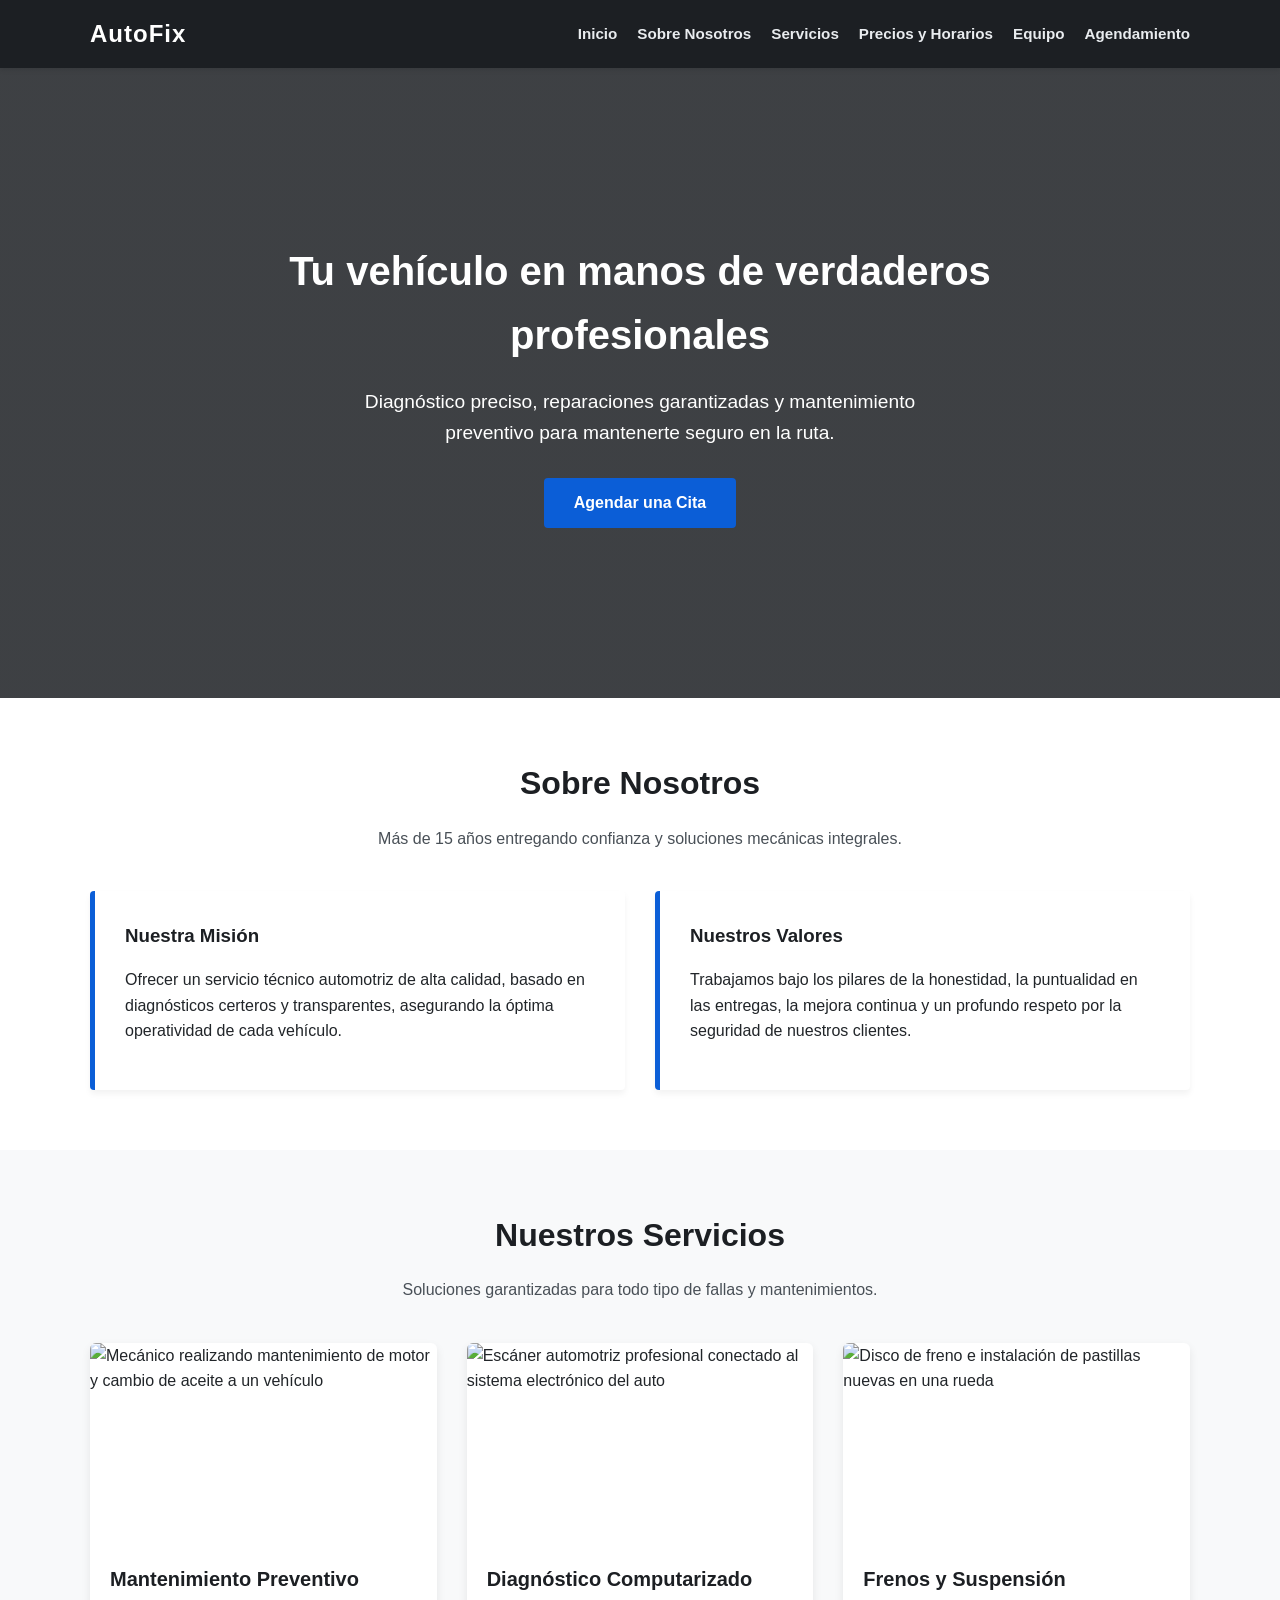
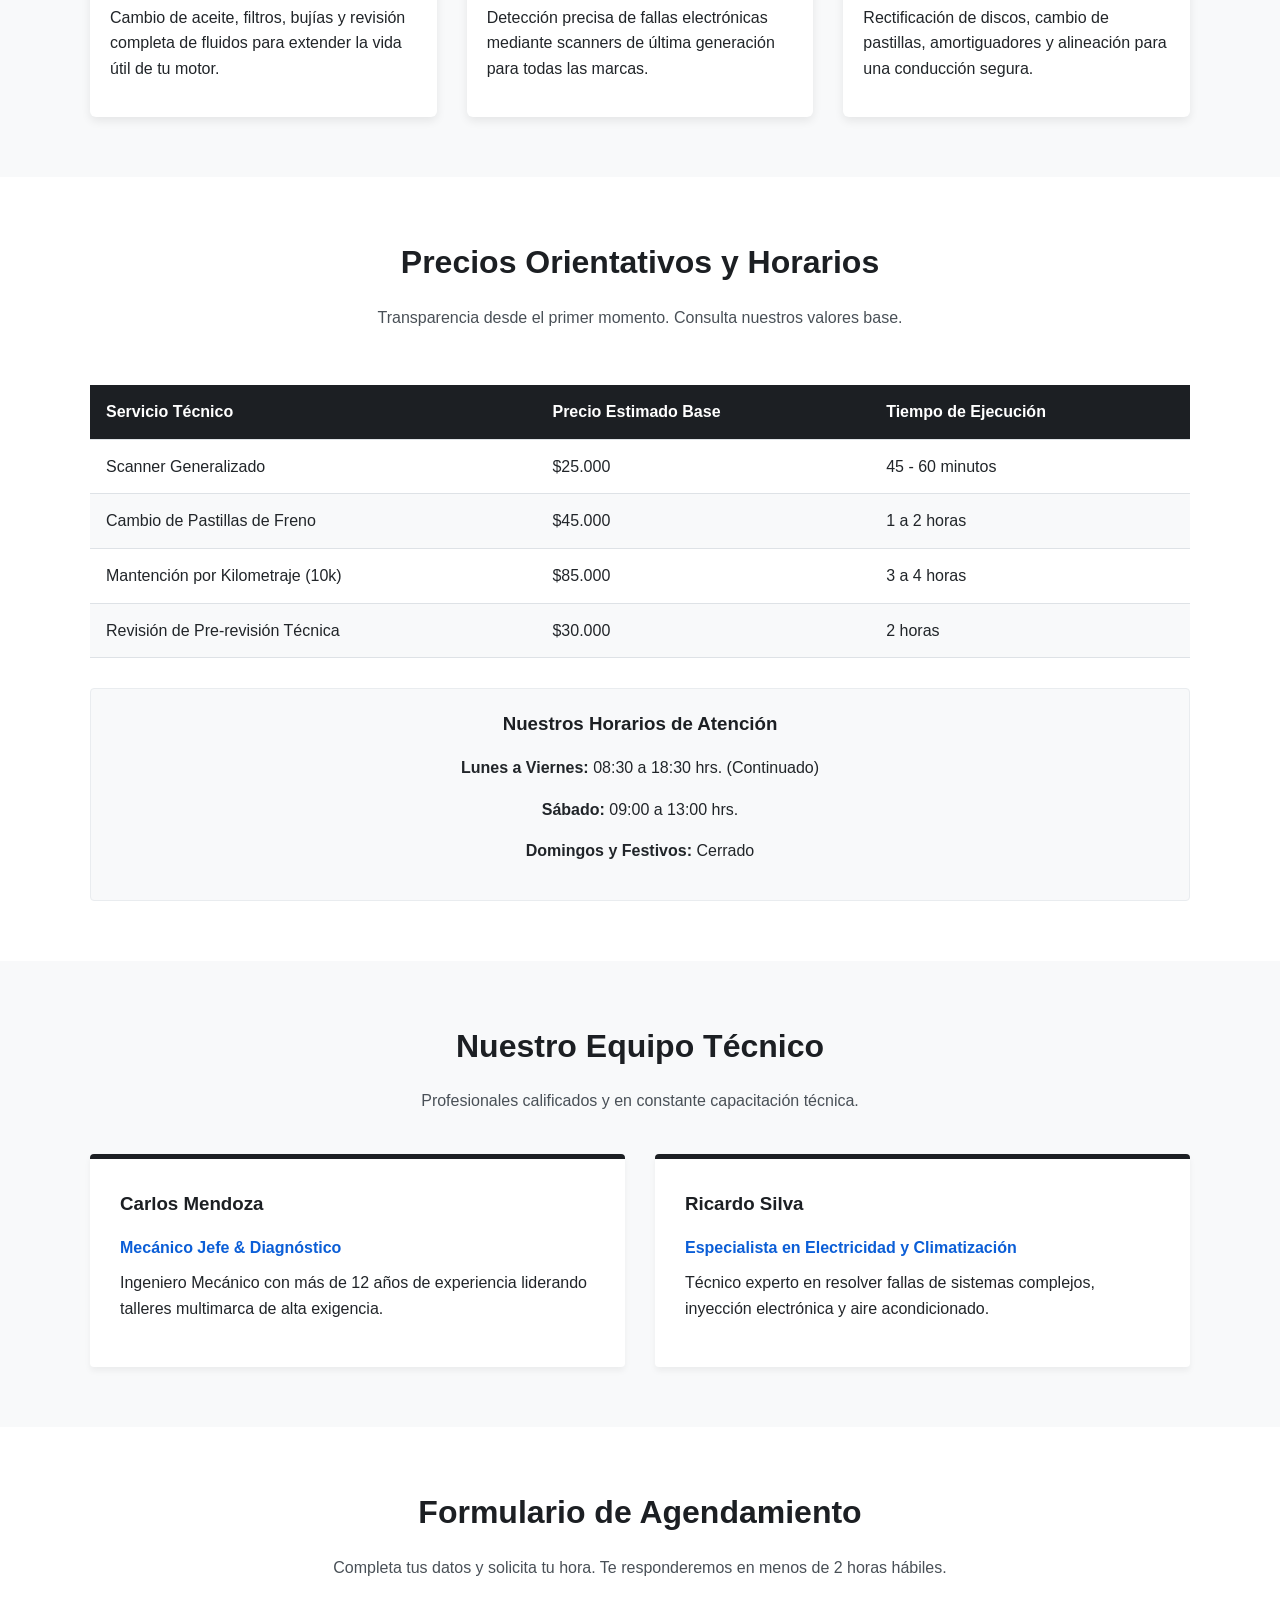
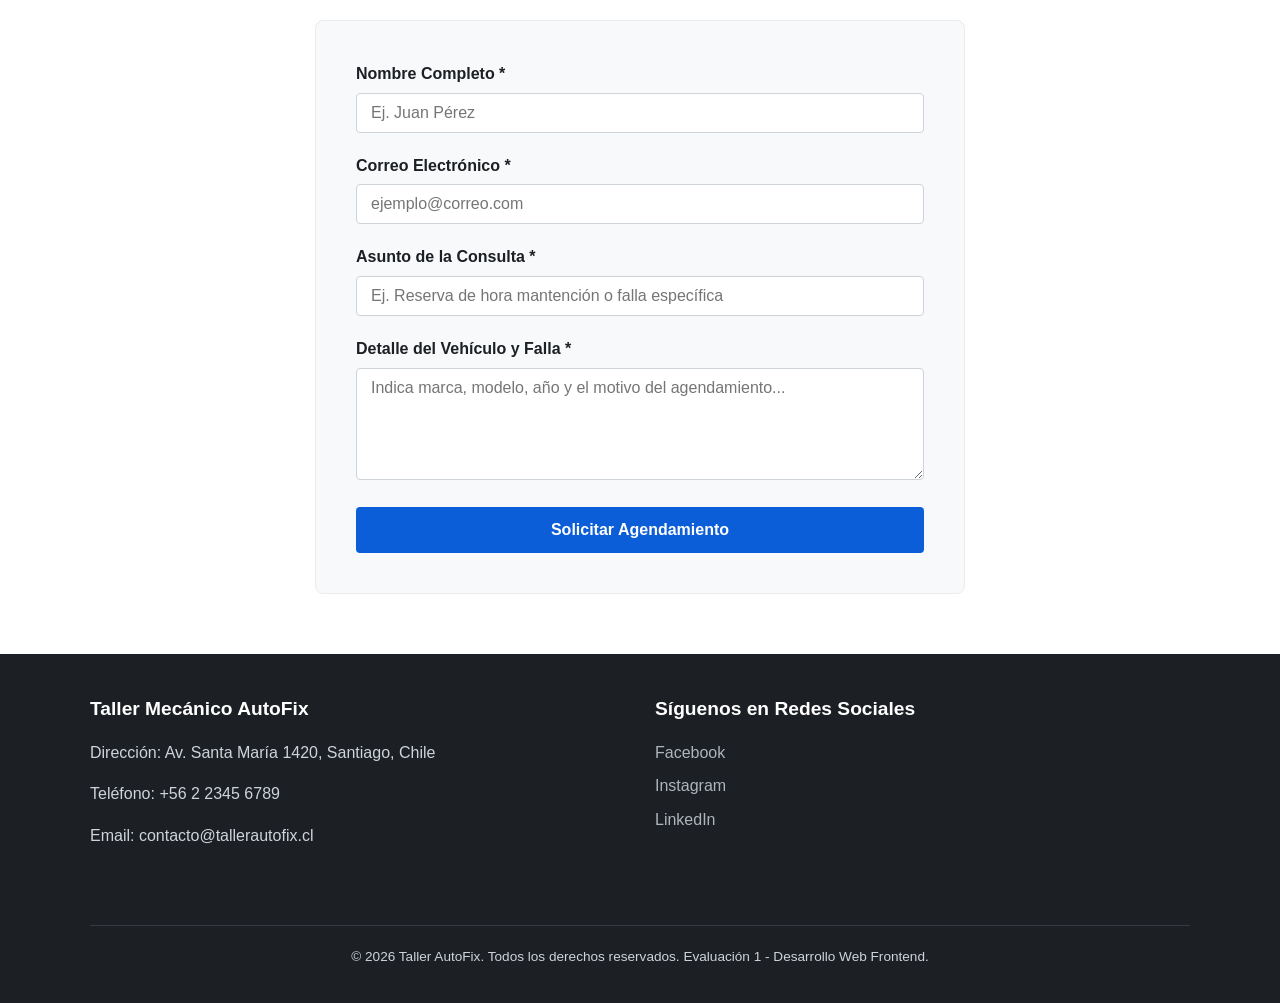
==== index.html @ 68d531ae "modificacion de la estructura" ====
<!DOCTYPE html>
<html lang="es">
<head>
    <meta charset="UTF-8">
    <meta name="viewport" content="width=device-width, initial-scale=1.0">
    <title>Taller Mecánico AutoFix | Calidad y Confianza Automotriz</title>
    
    <link rel="icon" href="src/assets/favicon-32x32.svg" type="image/svg+xml">
    <link rel="stylesheet" href="src/css/global.css">
    <link rel="stylesheet" href="src/css/home.css">
    <link rel="stylesheet" href="src/css/horarios.css">
    <link rel="stylesheet" href="src/css/menu.css">
    <link rel="stylesheet" href="src/css/contacto.css">
</head>
<body>

    <header>
        <div class="header-container">
            <div class="logo">
                <strong>AutoFix</strong>
            </div>
            <nav>
                <ul>
                    <li><a href="#hero">Inicio</a></li>
                    <li><a href="#sobre-nosotros">Sobre Nosotros</a></li>
                    <li><a href="#servicios">Servicios</a></li>
                    <li><a href="#precios-horarios">Precios y Horarios</a></li>
                    <li><a href="#equipo">Equipo</a></li>
                    <li><a href="#contacto">Agendamiento</a></li>
                </ul>
            </nav>
        </div>
    </header>

    <main>
        <section id="hero" class="hero-section">
            <div class="hero-content">
                <h1>Tu vehículo en manos de verdaderos profesionales</h1>
                <p>Diagnóstico preciso, reparaciones garantizadas y mantenimiento preventivo para mantenerte seguro en la ruta.</p>
                <a href="#contacto" class="btn-cta">Agendar una Cita</a>
            </div>
        </section>

        <section id="sobre-nosotros" class="section-padding">
            <div class="container">
                <h2>Sobre Nosotros</h2>
                <p class="section-subtitle">Más de 15 años entregando confianza y soluciones mecánicas integrales.</p>
                <div class="about-grid">
                    <article class="about-card">
                        <h3>Nuestra Misión</h3>
                        <p>Ofrecer un servicio técnico automotriz de alta calidad, basado en diagnósticos certeros y transparentes, asegurando la óptima operatividad de cada vehículo.</p>
                    </article>
                    <article class="about-card">
                        <h3>Nuestros Valores</h3>
                        <p>Trabajamos bajo los pilares de la honestidad, la puntualidad en las entregas, la mejora continua y un profundo respeto por la seguridad de nuestros clientes.</p>
                    </article>
                </div>
            </div>
        </section>

        <section id="servicios" class="section-padding bg-light">
            <div class="container">
                <h2>Nuestros Servicios</h2>
                <p class="section-subtitle">Soluciones garantizadas para todo tipo de fallas y mantenimientos.</p>
                <div class="services-grid">
                    
                    <article class="service-item">
                        <img src="https://images.unsplash.com/photo-1486006920555-c77dce18193b?q=80&w=600" alt="Mecánico realizando mantenimiento de motor y cambio de aceite a un vehículo">
                        <div class="service-content">
                            <h3>Mantenimiento Preventivo</h3>
                            <p>Cambio de aceite, filtros, bujías y revisión completa de fluidos para extender la vida útil de tu motor.</p>
                        </div>
                    </article>

                    <article class="service-item">
                        <img src="https://images.unsplash.com/photo-1507136566006-cfc505b114fc?q=80&w=600" alt="Escáner automotriz profesional conectado al sistema electrónico del auto">
                        <div class="service-content">
                            <h3>Diagnóstico Computarizado</h3>
                            <p>Detección precisa de fallas electrónicas mediante scanners de última generación para todas las marcas.</p>
                        </div>
                    </article>

                    <article class="service-item">
                        <img src="https://images.unsplash.com/photo-1492144534655-ae79c964c9d7?q=80&w=600" alt="Disco de freno e instalación de pastillas nuevas en una rueda">
                        <div class="service-content">
                            <h3>Frenos y Suspensión</h3>
                            <p>Rectificación de discos, cambio de pastillas, amortiguadores y alineación para una conducción segura.</p>
                        </div>
                    </article>

                </div>
            </div>
        </section>

        <section id="precios-horarios" class="section-padding">
            <div class="container">
                <h2>Precios Orientativos y Horarios</h2>
                <p class="section-subtitle">Transparencia desde el primer momento. Consulta nuestros valores base.</p>
                
                <div class="table-responsive">
                    <table>
                        <thead>
                            <tr>
                                <th>Servicio Técnico</th>
                                <th>Precio Estimado Base</th>
                                <th>Tiempo de Ejecución</th>
                            </tr>
                        </thead>
                        <tbody>
                            <tr>
                                <td>Scanner Generalizado</td>
                                <td>$25.000</td>
                                <td>45 - 60 minutos</td>
                            </tr>
                            <tr>
                                <td>Cambio de Pastillas de Freno</td>
                                <td>$45.000</td>
                                <td>1 a 2 horas</td>
                            </tr>
                            <tr>
                                <td>Mantención por Kilometraje (10k)</td>
                                <td>$85.000</td>
                                <td>3 a 4 horas</td>
                            </tr>
                            <tr>
                                <td>Revisión de Pre-revisión Técnica</td>
                                <td>$30.000</td>
                                <td>2 horas</td>
                            </tr>
                        </tbody>
                    </table>
                </div>

                <div class="schedule-info">
                    <h3>Nuestros Horarios de Atención</h3>
                    <p><strong>Lunes a Viernes:</strong> 08:30 a 18:30 hrs. (Continuado)</p>
                    <p><strong>Sábado:</strong> 09:00 a 13:00 hrs.</p>
                    <p><strong>Domingos y Festivos:</strong> Cerrado</p>
                </div>
            </div>
        </section>

        <section id="equipo" class="section-padding bg-light">
            <div class="container">
                <h2>Nuestro Equipo Técnico</h2>
                <p class="section-subtitle">Profesionales calificados y en constante capacitación técnica.</p>
                <div class="team-grid">
                    <article class="team-member">
                        <div class="member-info">
                            <h3>Carlos Mendoza</h3>
                            <p class="role">Mecánico Jefe & Diagnóstico</p>
                            <p>Ingeniero Mecánico con más de 12 años de experiencia liderando talleres multimarca de alta exigencia.</p>
                        </div>
                    </article>
                    <article class="team-member">
                        <div class="member-info">
                            <h3>Ricardo Silva</h3>
                            <p class="role">Especialista en Electricidad y Climatización</p>
                            <p>Técnico experto en resolver fallas de sistemas complejos, inyección electrónica y aire acondicionado.</p>
                        </div>
                    </article>
                </div>
            </div>
        </section>

        <section id="contacto" class="section-padding">
            <div class="container">
                <h2>Formulario de Agendamiento</h2>
                <p class="section-subtitle">Completa tus datos y solicita tu hora. Te responderemos en menos de 2 horas hábiles.</p>
                
                <div class="form-container">
                    <div id="form-feedback" class="feedback-message hidden"></div>
                    
                    <form id="appointment-form" novalidate>
                        <div class="form-group">
                            <label for="nombre">Nombre Completo *</label>
                            <input type="text" id="nombre" name="nombre" placeholder="Ej. Juan Pérez">
                            <span class="error-text" id="error-nombre"></span>
                        </div>

                        <div class="form-group">
                            <label for="email">Correo Electrónico *</label>
                            <input type="email" id="email" name="email" placeholder="ejemplo@correo.com">
                            <span class="error-text" id="error-email"></span>
                        </div>

                        <div class="form-group">
                            <label for="asunto">Asunto de la Consulta *</label>
                            <input type="text" id="asunto" name="asunto" placeholder="Ej. Reserva de hora mantención o falla específica">
                            <span class="error-text" id="error-asunto"></span>
                        </div>

                        <div class="form-group">
                            <label for="mensaje">Detalle del Vehículo y Falla *</label>
                            <textarea id="mensaje" name="mensaje" rows="5" placeholder="Indica marca, modelo, año y el motivo del agendamiento..."></textarea>
                            <span class="error-text" id="error-mensaje"></span>
                        </div>

                        <button type="submit" id="btn-submit" class="btn-submit">Solicitar Agendamiento</button>
                    </form>
                </div>
            </div>
        </section>
    </main>

    <footer>
        <div class="footer-container">
            <div class="footer-info">
                <h4>Taller Mecánico AutoFix</h4>
                <p>Dirección: Av. Santa María 1420, Santiago, Chile</p>
                <p>Teléfono: +56 2 2345 6789</p>
                <p>Email: contacto@tallerautofix.cl</p>
            </div>
            <div class="footer-social">
                <h4>Síguenos en Redes Sociales</h4>
                <ul>
                    <li><a href="#">Facebook</a></li>
                    <li><a href="#">Instagram</a></li>
                    <li><a href="#">LinkedIn</a></li>
                </ul>
            </div>
            <div class="footer-bottom">
                <p>&copy; 2026 Taller AutoFix. Todos los derechos reservados. Evaluación 1 - Desarrollo Web Frontend.</p>
            </div>
        </div>
    </footer>

    <script src="src/js/form.js"></script>
</body>
</html>
---- src/css/global.css ----
/* ==========================================================================
   VARIABLES GLOBALES Y ACCESIBILIDAD (Cumple contraste WCAG AA y fuente >= 16px)
   ========================================================================== */
:root {
    --primary-color: #0b5ed7;       /* Azul de alto contraste */
    --secondary-color: #1c1f23;     /* Gris oscuro para textos principales */
    --bg-light: #f8f9fa;            /* Fondo claro para secciones intercaladas */
    --bg-white: #ffffff;
    --text-main: #212529;           /* Color de texto con contraste 4.5:1 */
    --text-muted: #495057;
    --error-color: #b02a37;         /* Rojo accesible para errores */
    --success-color: #146c43;       /* Verde accesible para éxitos */
    --font-base: 'Arial', sans-serif;
    --line-height: 1.6;
}

/* ==========================================================================
   ESTILOS BASE
   ========================================================================== */
* {
    box-sizing: border-box;
    margin: 0;
    padding: 0;
}

html {
    scroll-behavior: smooth;
    font-size: 16px; /* Cumple requisito técnico mínimo */
}

body {
    font-family: var(--font-base);
    color: var(--text-main);
    line-height: var(--line-height);
    background-color: var(--bg-white);
}

h1, h2, h3 {
    color: var(--secondary-color);
    margin-bottom: 1rem;
}

p {
    margin-bottom: 1rem;
}

.container {
    width: 100%;
    max-width: 1140px;
    margin: 0 auto;
    padding: 0 20px;
}

.section-padding {
    padding: 60px 0;
}

.section-subtitle {
    text-align: center;
    color: var(--text-muted);
    margin-bottom: 40px;
    max-width: 700px;
    margin-left: auto;
    margin-right: auto;
}

.bg-light {
    background-color: var(--bg-light);
}

/* ==========================================================================
   7. FOOTER
   ========================================================================== */
footer {
    background-color: var(--secondary-color);
    color: #ced4da;
    padding: 40px 0 20px 0;
}

.footer-container {
    max-width: 1140px;
    margin: 0 auto;
    padding: 0 20px;
    display: flex;
    flex-wrap: wrap;
    justify-content: space-between;
    gap: 30px;
}

.footer-info, .footer-social {
    flex: 1;
    min-width: 250px;
}

footer h4 {
    color: var(--bg-white);
    margin-bottom: 15px;
    font-size: 1.2rem;
}

footer ul {
    list-style: none;
}

footer ul li {
    margin-bottom: 8px;
}

footer ul li a {
    color: #adb5bd;
    text-decoration: none;
    transition: color 0.3s ease;
}

footer ul li a:hover {
    color: var(--bg-white);
}

.footer-bottom {
    width: 100%;
    text-align: center;
    border-top: 1px solid #343a40;
    margin-top: 30px;
    padding-top: 20px;
    font-size: 0.85rem;
}
---- src/css/home.css ----
/* ==========================================================================
   1. HERO SECTION
   ========================================================================== */
.hero-section {
    background: linear-gradient(rgba(28, 31, 35, 0.85), rgba(28, 31, 35, 0.85)), 
                url('https://images.unsplash.com/photo-1617886322168-72b886573c35?q=80&w=1200') no-repeat center center/cover;
    height: 70vh;
    display: flex;
    justify-content: center;
    align-items: center;
    text-align: center;
    color: var(--bg-white);
    padding: 0 20px;
}

.hero-content h1 {
    color: var(--bg-white);
    font-size: 2.5rem;
    margin-bottom: 20px;
    max-width: 800px;
}

.hero-content p {
    font-size: 1.2rem;
    margin-bottom: 30px;
    max-width: 600px;
    margin-left: auto;
    margin-right: auto;
}

.btn-cta {
    display: inline-block;
    background-color: var(--primary-color);
    color: var(--bg-white);
    padding: 12px 30px;
    text-decoration: none;
    font-weight: bold;
    border-radius: 4px;
    transition: background-color 0.3s ease;
}

.btn-cta:hover {
    background-color: #0a58ca;
}

/* ==========================================================================
   2. SOBRE NOSOTROS & 5. EQUIPO (Uso de Flexbox/Grid)
   ========================================================================== */
h2 {
    text-align: center;
    font-size: 2rem;
}

.about-grid, .team-grid {
    display: grid;
    grid-template-columns: repeat(2, 1fr);
    gap: 30px;
    margin-top: 20px;
}

.about-card, .team-member {
    background-color: var(--bg-white);
    padding: 30px;
    border-left: 5px solid var(--primary-color);
    box-shadow: 0 4px 6px rgba(0,0,0,0.05);
    border-radius: 4px;
}

.team-member {
    border-left: none;
    border-top: 5px solid var(--secondary-color);
}

.role {
    font-weight: bold;
    color: var(--primary-color);
    margin-bottom: 10px;
}

/* RESPONSIVE: HERO, ABOUT Y TEAM */
@media (max-width: 768px) {
    .hero-content h1 {
        font-size: 1.8rem;
    }

    .about-grid, .team-grid {
        grid-template-columns: 1fr;
        gap: 20px;
    }
}
---- src/css/horarios.css ----
/* ==========================================================================
   3. SERVICIOS (Uso de CSS Grid)
   ========================================================================== */
.services-grid {
    display: grid;
    grid-template-columns: repeat(3, 1fr);
    gap: 30px;
}

.service-item {
    background-color: var(--bg-white);
    border-radius: 6px;
    overflow: hidden;
    box-shadow: 0 4px 10px rgba(0,0,0,0.08);
}

.service-item img {
    width: 100%;
    height: 200px;
    object-fit: cover;
    display: block;
}

.service-content {
    padding: 20px;
}

.service-content h3 {
    font-size: 1.25rem;
    margin-bottom: 10px;
}

/* ==========================================================================
   4. TABLA CONTENIDO TABULAR
   ========================================================================== */
.table-responsive {
    overflow-x: auto;
    margin-bottom: 30px;
}

table {
    width: 100%;
    border-collapse: collapse;
    margin-top: 15px;
    background-color: var(--bg-white);
}

th, td {
    padding: 14px 16px;
    text-align: left;
    border-bottom: 1px solid #dee2e6;
}

th {
    background-color: var(--secondary-color);
    color: var(--bg-white);
    font-weight: bold;
}

tr:nth-child(even) {
    background-color: var(--bg-light);
}

.schedule-info {
    background-color: var(--bg-light);
    padding: 20px;
    border-radius: 4px;
    text-align: center;
    border: 1px solid #e9ecef;
}

/* RESPONSIVE: SERVICIOS */
@media (max-width: 768px) {
    .services-grid {
        grid-template-columns: 1fr;
        gap: 20px;
    }
}
---- src/css/menu.css ----
/* ==========================================================================
   HEADER Y NAVEGACIÓN (Uso de Flexbox)
   ========================================================================== */
header {
    background-color: var(--secondary-color);
    position: sticky;
    top: 0;
    z-index: 1000;
    box-shadow: 0 2px 5px rgba(0,0,0,0.1);
}

.header-container {
    display: flex;
    justify-content: space-between;
    align-items: center;
    max-width: 1140px;
    margin: 0 auto;
    padding: 15px 20px;
}

.logo strong {
    color: var(--bg-white);
    font-size: 1.5rem;
    letter-spacing: 1px;
}

nav ul {
    display: flex;
    list-style: none;
    gap: 20px;
}

nav ul li a {
    color: #e9ecef;
    text-decoration: none;
    font-weight: bold;
    font-size: 0.95rem;
    transition: color 0.3s ease;
}

nav ul li a:hover {
    color: var(--primary-color);
}

/* RESPONSIVE: MENU */
@media (max-width: 768px) {
    .header-container {
        flex-direction: column;
        gap: 15px;
    }

    nav ul {
        flex-wrap: wrap;
        justify-content: center;
        gap: 15px;
    }
}
---- src/css/contacto.css ----
/* ==========================================================================
   6. CONTACTO Y FORMULARIO
   ========================================================================== */
.form-container {
    max-width: 650px;
    margin: 0 auto;
    background-color: var(--bg-light);
    padding: 40px;
    border-radius: 8px;
    border: 1px solid #e9ecef;
}

.form-group {
    margin-bottom: 20px;
}

.form-group label {
    display: block;
    margin-bottom: 6px;
    font-weight: bold;
    color: var(--secondary-color);
}

.form-group input, .form-group textarea {
    width: 100%;
    padding: 10px 14px;
    font-size: 1rem;
    border: 1px solid #ced4da;
    border-radius: 4px;
    font-family: var(--font-base);
}

.form-group input:focus, .form-group textarea:focus {
    outline: none;
    border-color: var(--primary-color);
    box-shadow: 0 0 0 3px rgba(11, 94, 215, 0.25);
}

.btn-submit {
    width: 100%;
    background-color: var(--primary-color);
    color: var(--bg-white);
    border: none;
    padding: 14px;
    font-size: 1rem;
    font-weight: bold;
    border-radius: 4px;
    cursor: pointer;
    transition: background-color 0.3s ease;
}

.btn-submit:hover {
    background-color: #0a58ca;
}

/* Estilos para Mensajes de Error y Éxito */
.error-text {
    color: var(--error-color);
    font-size: 0.85rem;
    margin-top: 4px;
    display: block;
}

.feedback-message {
    padding: 15px;
    margin-bottom: 20px;
    border-radius: 4px;
    font-weight: bold;
    text-align: center;
}

.feedback-message.error {
    background-color: #f8d7da;
    color: var(--error-color);
    border: 1px solid #f5c2c7;
}

.feedback-message.success {
    background-color: #d1e7dd;
    color: var(--success-color);
    border: 1px solid #badbcc;
}

.hidden {
    display: none;
}

/* RESPONSIVE: FORMULARIO */
@media (max-width: 768px) {
    .form-container {
        padding: 20px;
    }
}
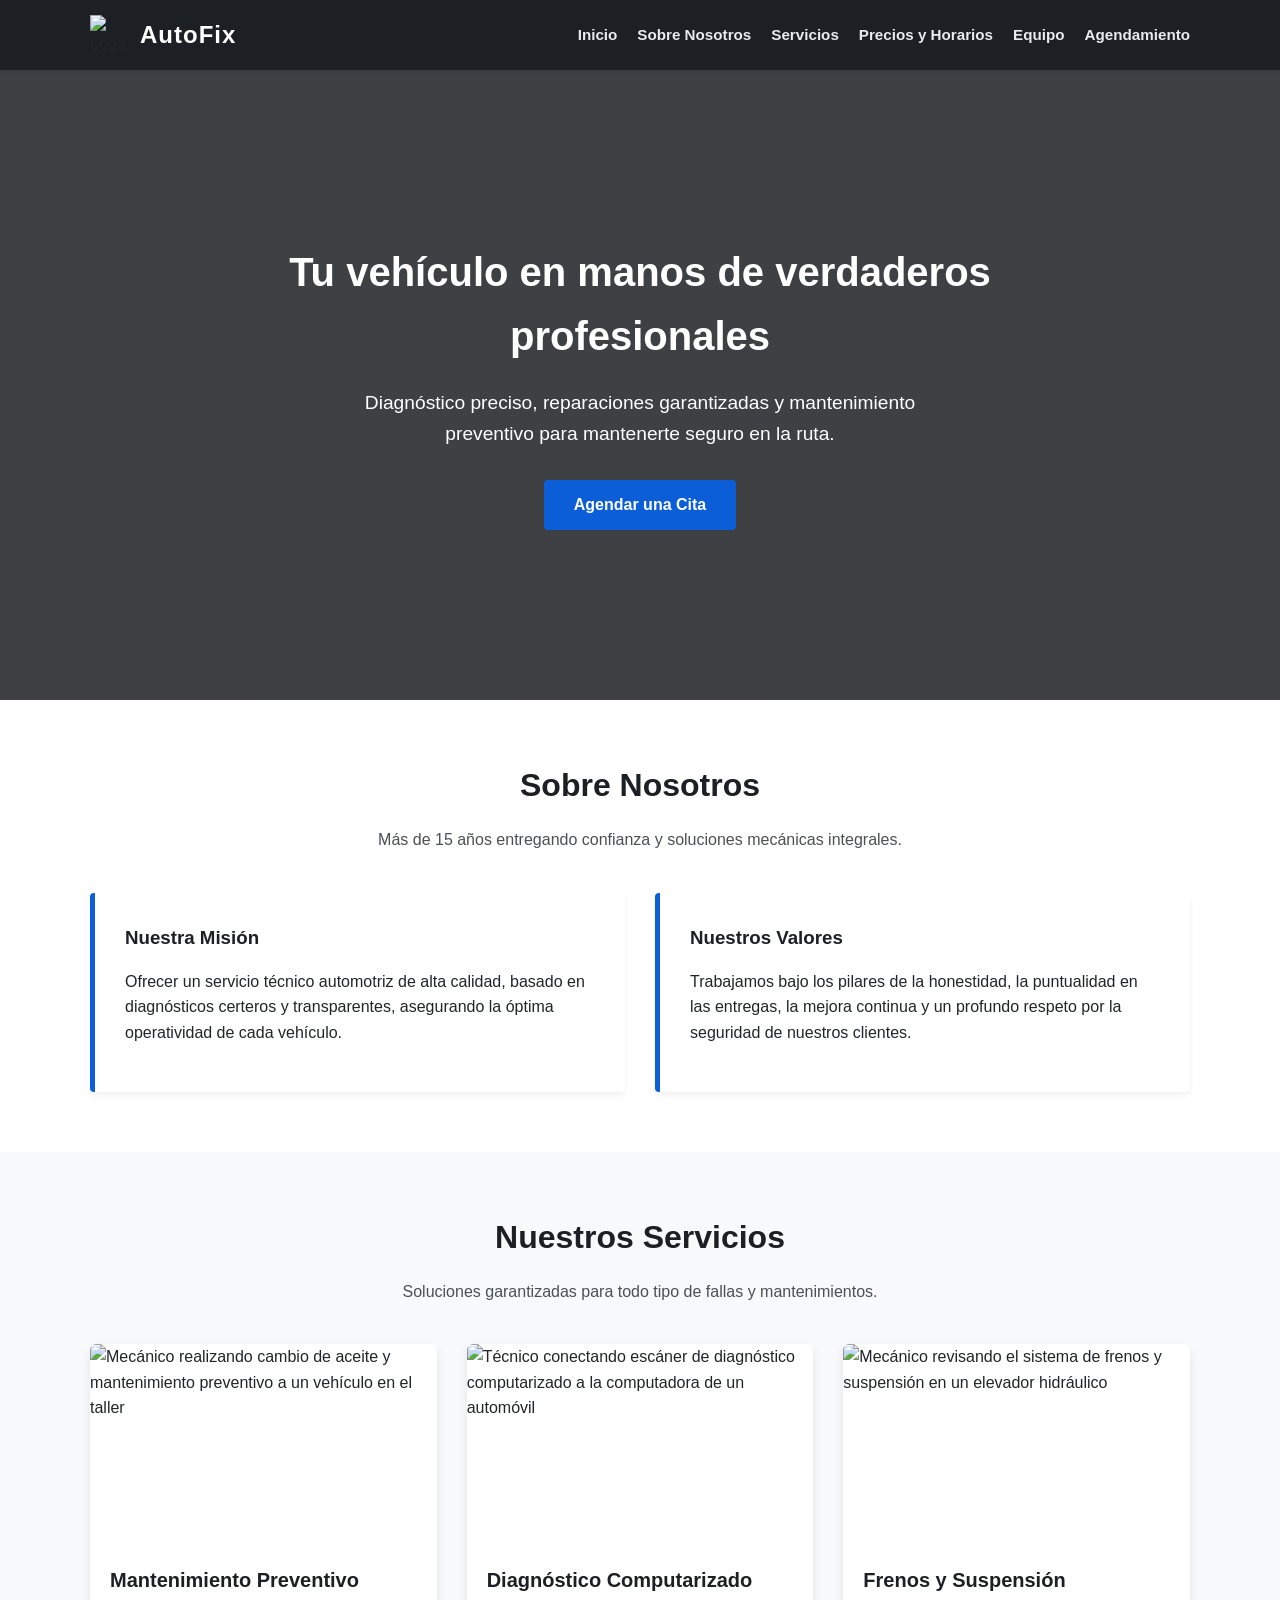
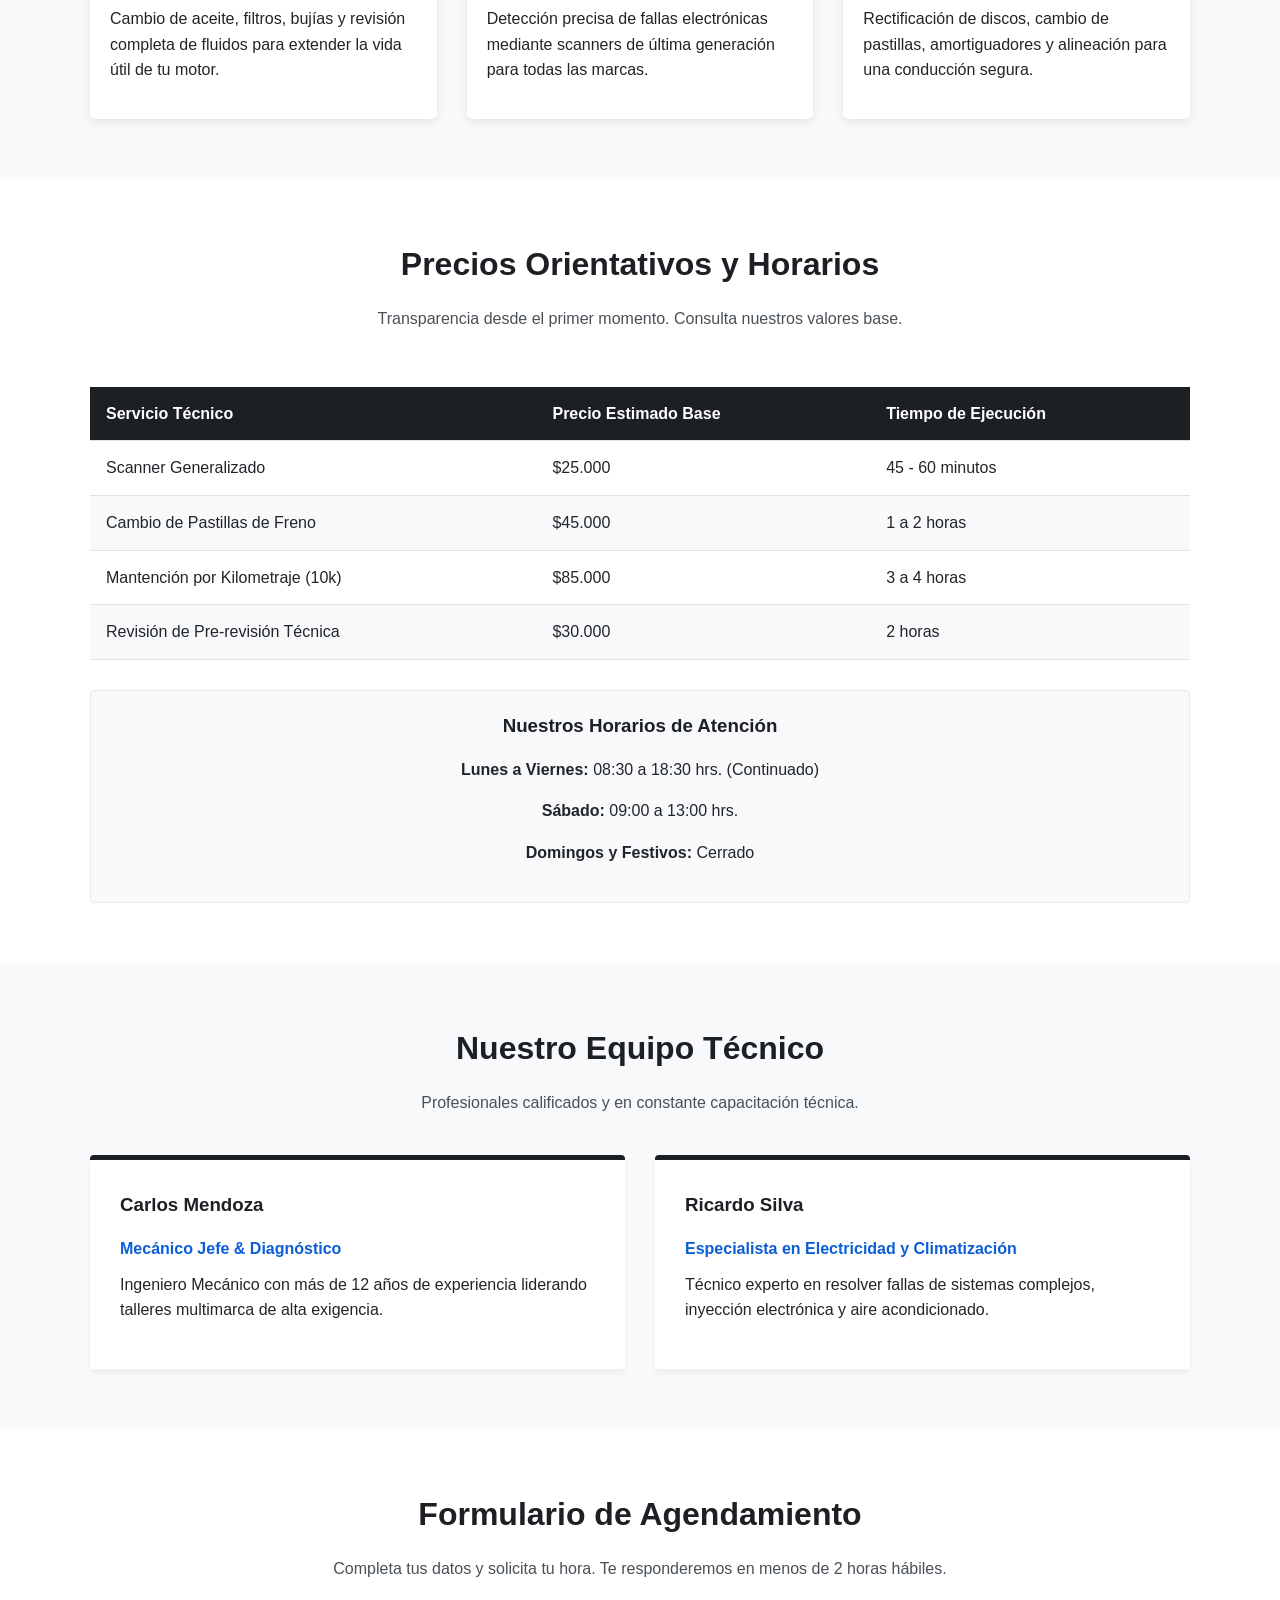
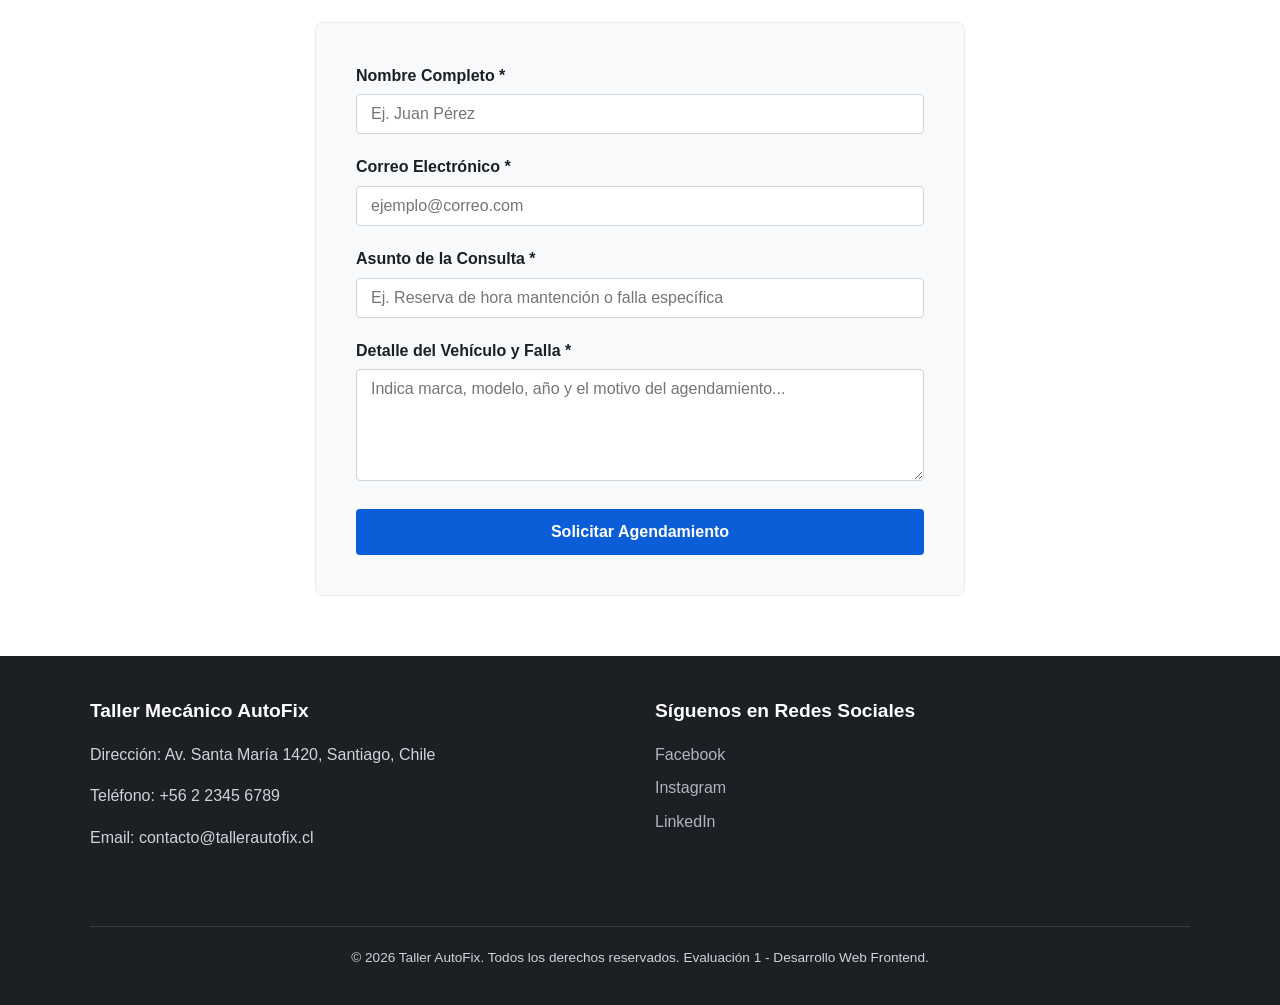
==== commit 68d103ce: "modificación de las imagenes de los servicios" ====
--- a/index.html
+++ b/index.html
@@ -11,12 +11,15 @@
     <link rel="stylesheet" href="src/css/horarios.css">
     <link rel="stylesheet" href="src/css/menu.css">
     <link rel="stylesheet" href="src/css/contacto.css">
+    
+    <link rel="icon" type="image/svg+xml" href="src/assets/logo.svg">
 </head>
 <body>
 
     <header>
         <div class="header-container">
-            <div class="logo">
+            <div class="logo" style="display: flex; align-items: center; gap: 10px;">
+                <img src="src/assets/logo.svg" alt="Logo de Taller AutoFix" style="width: 40px; height: 40px;">
                 <strong>AutoFix</strong>
             </div>
             <nav>
@@ -33,6 +36,7 @@
     </header>
 
     <main>
+
         <section id="hero" class="hero-section">
             <div class="hero-content">
                 <h1>Tu vehículo en manos de verdaderos profesionales</h1>
@@ -65,7 +69,8 @@
                 <div class="services-grid">
                     
                     <article class="service-item">
-                        <img src="https://images.unsplash.com/photo-1486006920555-c77dce18193b?q=80&w=600" alt="Mecánico realizando mantenimiento de motor y cambio de aceite a un vehículo">
+                        <img src="https://plus.unsplash.com/premium_photo-1674375348357-a25140a68bbd?q=80&w=1170&auto=format&fit=crop&ixlib=rb-4.1.0&ixid=M3wxMjA3fDB8MHxwaG90by1wYWdlfHx8fGVufDB8fHx8fA%3D%3D" 
+                             alt="Mecánico realizando cambio de aceite y mantenimiento preventivo a un vehículo en el taller">
                         <div class="service-content">
                             <h3>Mantenimiento Preventivo</h3>
                             <p>Cambio de aceite, filtros, bujías y revisión completa de fluidos para extender la vida útil de tu motor.</p>
@@ -73,7 +78,8 @@
                     </article>
 
                     <article class="service-item">
-                        <img src="https://images.unsplash.com/photo-1507136566006-cfc505b114fc?q=80&w=600" alt="Escáner automotriz profesional conectado al sistema electrónico del auto">
+                        <img src="https://media.istockphoto.com/id/1349412663/photo/supervisor-at-a-car-workshop-checking-tablet-while-mechanic-works-at-background-on-a-car.jpg?s=2048x2048&w=is&k=20&c=nJPLr1k860uBdRkGulBEqDkNhOt1Z9lkbgOOQr7WsjM=" 
+                             alt="Técnico conectando escáner de diagnóstico computarizado a la computadora de un automóvil">
                         <div class="service-content">
                             <h3>Diagnóstico Computarizado</h3>
                             <p>Detección precisa de fallas electrónicas mediante scanners de última generación para todas las marcas.</p>
@@ -81,7 +87,8 @@
                     </article>
 
                     <article class="service-item">
-                        <img src="https://images.unsplash.com/photo-1492144534655-ae79c964c9d7?q=80&w=600" alt="Disco de freno e instalación de pastillas nuevas en una rueda">
+                        <img src="https://plus.unsplash.com/premium_photo-1661373022510-dfd61512e080?q=80&w=2131&auto=format&fit=crop&ixlib=rb-4.1.0&ixid=M3wxMjA3fDB8MHxwaG90by1wYWdlfHx8fGVufDB8fHx8fA%3D%3D" 
+                             alt="Mecánico revisando el sistema de frenos y suspensión en un elevador hidráulico">
                         <div class="service-content">
                             <h3>Frenos y Suspensión</h3>
                             <p>Rectificación de discos, cambio de pastillas, amortiguadores y alineación para una conducción segura.</p>
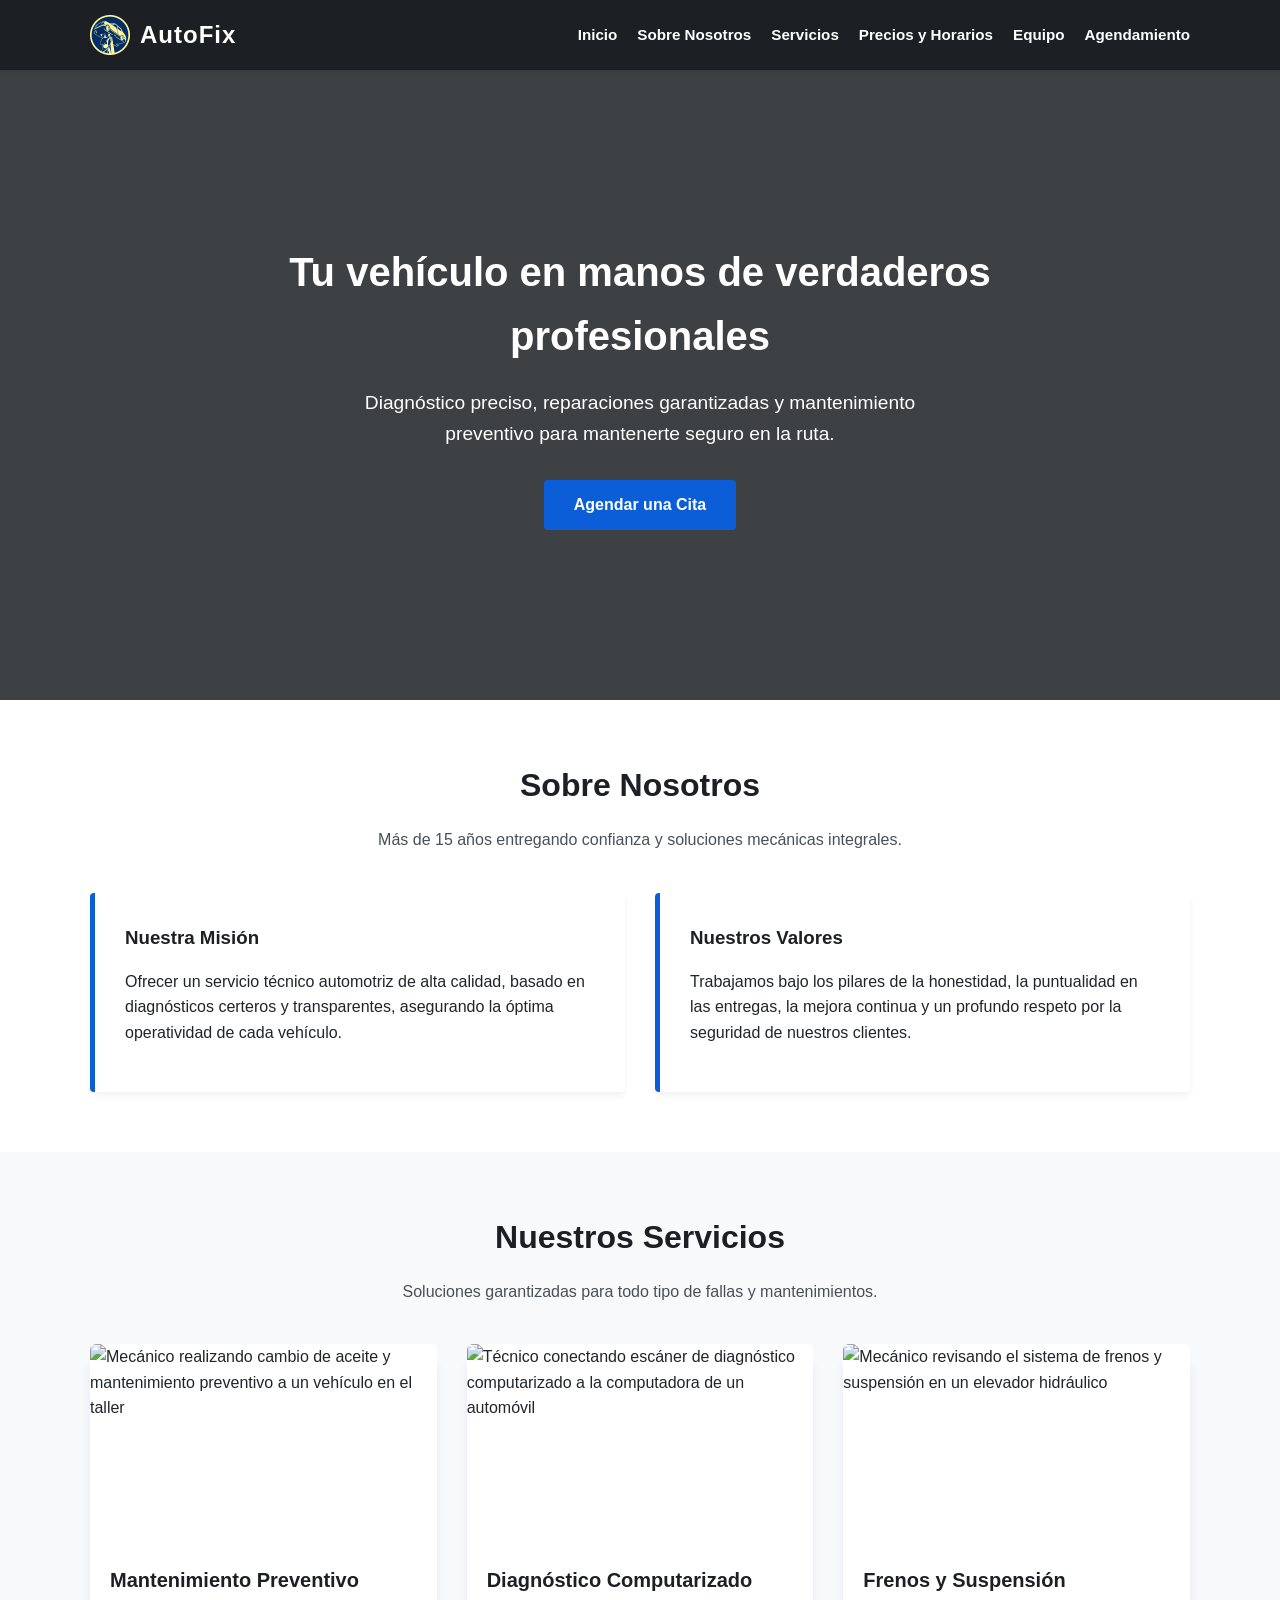
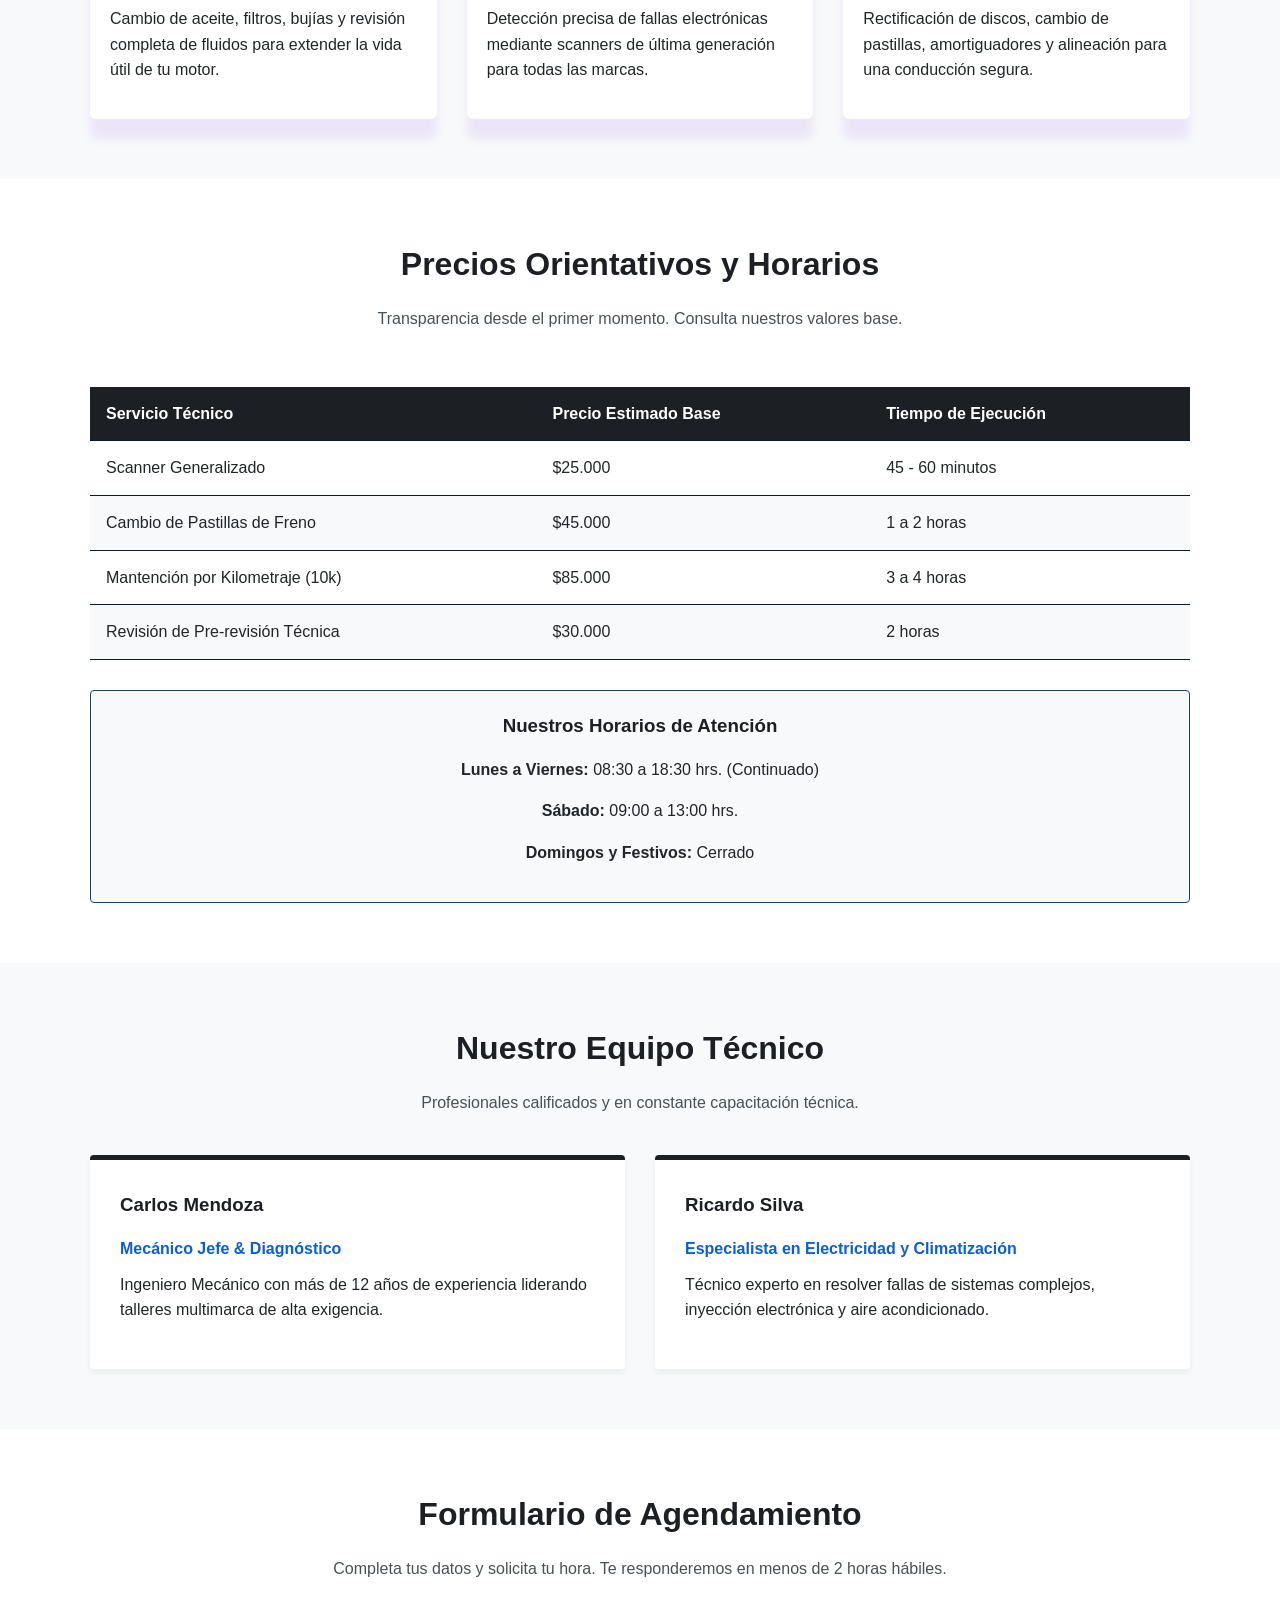
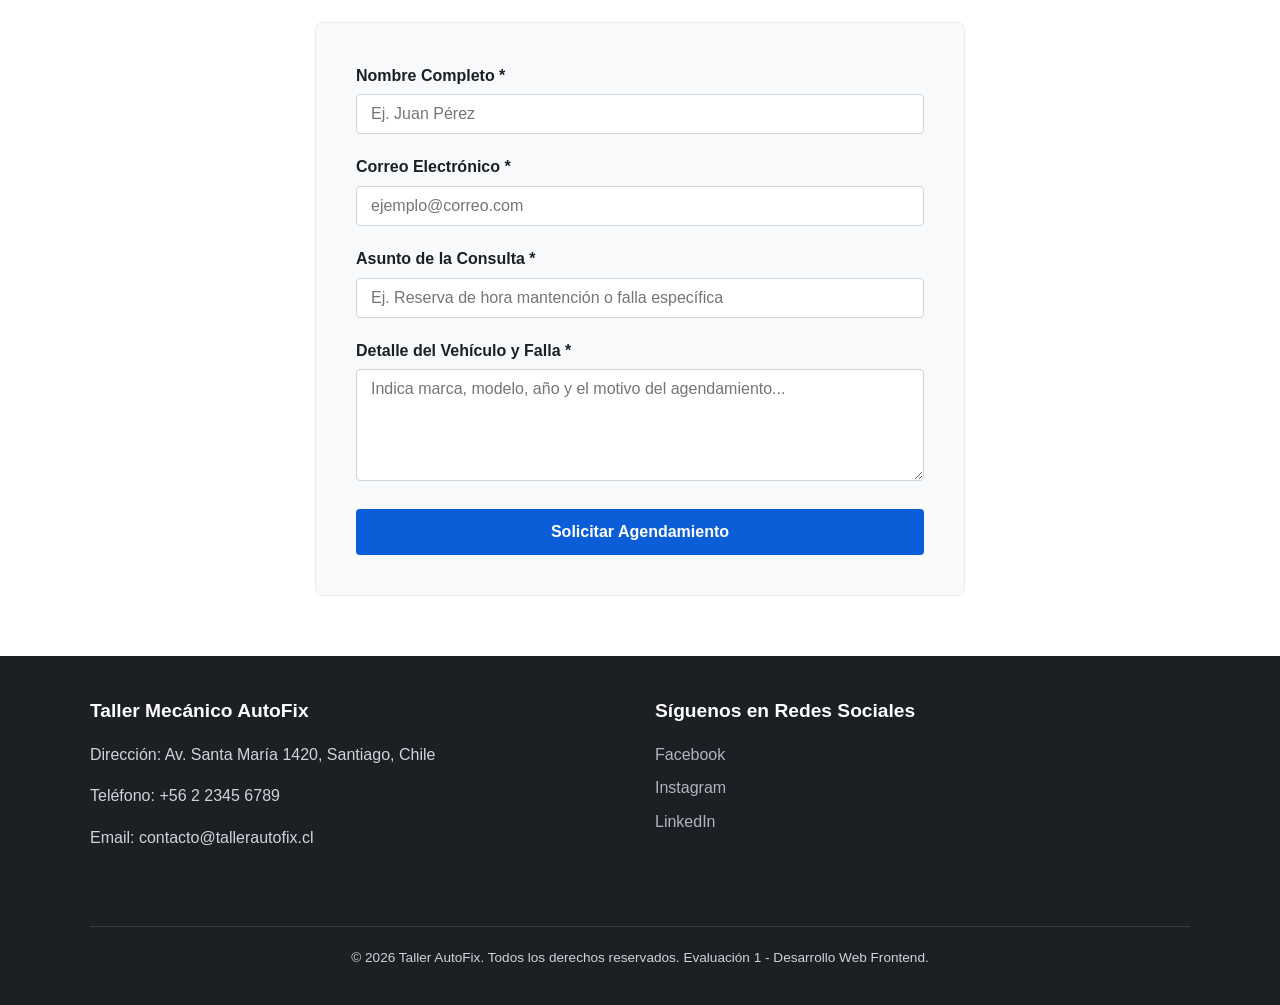
==== commit 9c05a05a: "incorporación del logo y favicon" ====
--- a/index.html
+++ b/index.html
@@ -5,7 +5,8 @@
     <meta name="viewport" content="width=device-width, initial-scale=1.0">
     <title>Taller Mecánico AutoFix | Calidad y Confianza Automotriz</title>
     
-    <link rel="icon" href="src/assets/favicon-32x32.svg" type="image/svg+xml">
+    <link rel="icon" type="image/png" sizes="16x16" href="src/assets/favicon-16x16.png">
+      
     <link rel="stylesheet" href="src/css/global.css">
     <link rel="stylesheet" href="src/css/home.css">
     <link rel="stylesheet" href="src/css/horarios.css">
@@ -18,10 +19,11 @@
 
     <header>
         <div class="header-container">
-            <div class="logo" style="display: flex; align-items: center; gap: 10px;">
-                <img src="src/assets/logo.svg" alt="Logo de Taller AutoFix" style="width: 40px; height: 40px;">
+           <!-- CONTENEDOR DEL LOGO Y TÍTULO UNIFICADOS -->
+            <a href="index.html" class="logo" style="display: flex; align-items: center; gap: 10px; text-decoration: none; color: inherit;">
+                <img src="src/assets/logo.png" alt="Logo de Taller AutoFix" style="width: 40px; height: 40px; object-fit: contain;">
                 <strong>AutoFix</strong>
-            </div>
+            </a>
             <nav>
                 <ul>
                     <li><a href="#hero">Inicio</a></li>
@@ -34,7 +36,6 @@
             </nav>
         </div>
     </header>
-
     <main>
 
         <section id="hero" class="hero-section">
--- a/src/css/home.css
+++ b/src/css/home.css
@@ -28,6 +28,8 @@
     margin-right: auto;
 }
 
+/* cambio de estilo del boton agendar cita */
+
 .btn-cta {
     display: inline-block;
     background-color: var(--primary-color);
@@ -38,9 +40,9 @@
     border-radius: 4px;
     transition: background-color 0.3s ease;
 }
-
+/* cambio de estilo del boton de llamada a la accion */
 .btn-cta:hover {
-    background-color: #0a58ca;
+    background-color: #0a4398;
 }
 
 /* ==========================================================================
--- a/src/css/horarios.css
+++ b/src/css/horarios.css
@@ -6,12 +6,12 @@
     grid-template-columns: repeat(3, 1fr);
     gap: 30px;
 }
-
+/* cambio de estilo de los servicios sombreados */
 .service-item {
     background-color: var(--bg-white);
     border-radius: 6px;
     overflow: hidden;
-    box-shadow: 0 4px 10px rgba(0,0,0,0.08);
+    box-shadow: 0 20px 10px rgba(74, 2, 229, 0.08);
 }
 
 .service-item img {
@@ -44,11 +44,11 @@
     margin-top: 15px;
     background-color: var(--bg-white);
 }
-
+/*cambio de estilo de la tabla horarios */
 th, td {
     padding: 14px 16px;
     text-align: left;
-    border-bottom: 1px solid #dee2e6;
+    border-bottom: 1px solid #071c31;
 }
 
 th {
@@ -66,7 +66,7 @@
     padding: 20px;
     border-radius: 4px;
     text-align: center;
-    border: 1px solid #e9ecef;
+    border: 1px solid #1e4267;
 }
 
 /* RESPONSIVE: SERVICIOS */
--- a/src/css/menu.css
+++ b/src/css/menu.css
@@ -29,9 +29,9 @@
     list-style: none;
     gap: 20px;
 }
-
+/* cambio de color letras del menu */
 nav ul li a {
-    color: #e9ecef;
+    color: #feffff;
     text-decoration: none;
     font-weight: bold;
     font-size: 0.95rem;
--- a/src/css/contacto.css
+++ b/src/css/contacto.css
@@ -48,9 +48,9 @@
     cursor: pointer;
     transition: background-color 0.3s ease;
 }
-
+/* cambio de estilo del boton de envio del formulario */
 .btn-submit:hover {
-    background-color: #0a58ca;
+    background-color: #0a7606;
 }
 
 /* Estilos para Mensajes de Error y Éxito */
